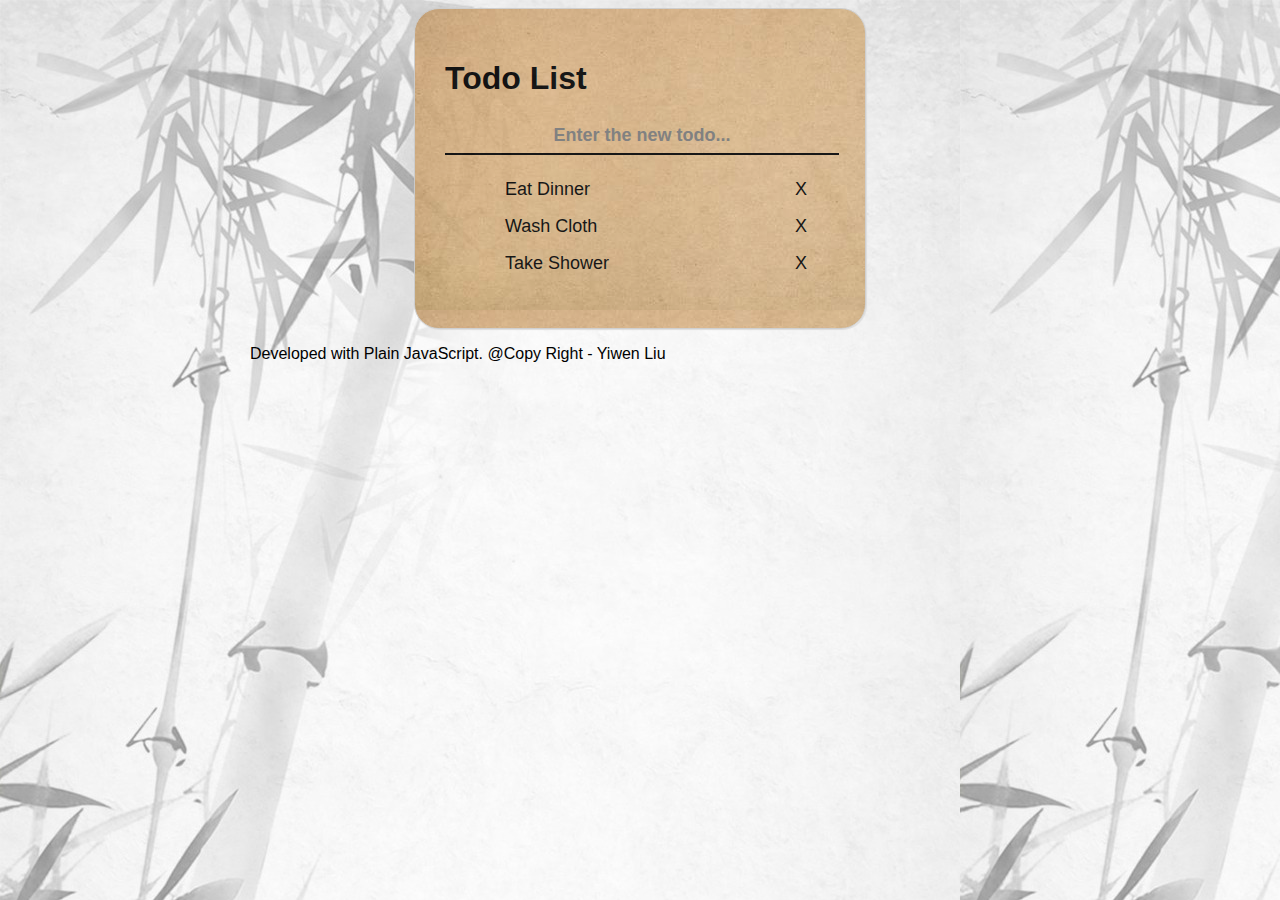
==== TodoApp.html @ 9f22d3b0 "Only able to add, checked, delete" ====
<!--
 * @Comment: Yiwen Liu
 * @Date: 2019-09-19 17:36:21
 * @LastEditTime: 2019-09-20 16:09:21
 * @Description: HTML structure of TodoList
 -->

<!doctype html>
<html lang="en">

<header>
    <meta charset="utf-8">

    <title>Todo App</title>
    <meta name="description" content="A Simple Plain JavaScript Project">
    <meta name="author" content="Yiwen Liu">

    <link rel="stylesheet" href="Styles.css">
</header>

<body>
    <div class="container">
        <h1>Todo List</h1>

        <input type="text" id="newInput" placeholder="Enter the new todo...">
        <!-- <button onclick="addTodo()" id="addButton">Add</button> -->

        <ul id="todolist"></ul>
    </div>
    <script src="TodoItem.js"></script>

</body>

<footer>
    <p>Developed with Plain JavaScript. @Copy Right - Yiwen Liu</p>
</footer>

</html>
---- Styles.css ----
body{
    font-family: Verdana, Geneva, Tahoma, sans-serif;
    background-image: url("BackgroundVertical.jpg");
    
    background-color: whitesmoke;

    margin-left: auto;
    margin-right: auto;

    max-width: 780px;

    padding-left: 70px;
    padding-right: 70px; 
}

.container{
    background-image: url(BrownPaperTexture.jpg);
    opacity: 0.9;

    width: 50%;
    height: 50%;

    margin: auto;

    border: 1px solid #ccc;
    border-radius: 25px;
    box-shadow: 1px 1px 1px gainsboro;
    padding: 30px;
}

input{
    border: none;
    border-bottom: 2px solid;
    outline: none;

    height: 32px;
    font-size: 18px;
    font-weight: bold;
    text-align: center;
    background-color: transparent;

    width: 100%;
    align-self: center;
}

input[type=text]:focus {
    border-color: brown;
}

ul li {
    cursor: pointer;
    position: relative;
    padding: 8px 8px 8px 20px;
    list-style-type: none;
    font-size: 18px;
    transition: 0.7s;
}

ul li:hover {
    color: brown;
}

ul li.checked {
    color: brown;
    text-decoration: line-through;
}
ul li.checked::before {
    content: '';
    position: absolute;
    border-color: brown;
    border-style: solid;
    border-width: 0 2px 2px 0;
    top: 7px;
    left: 0px;
    transform: rotate(45deg);
    height: 15px;
    width: 7px;
}

.close {
    background-color: transparent;
    border: none;
    position: absolute;
    right: 20px;
    top: 0;
    padding: 8px 8px 8px 8px;
  }
  
.close:hover {
    background-color: brown;
    color: white;
}
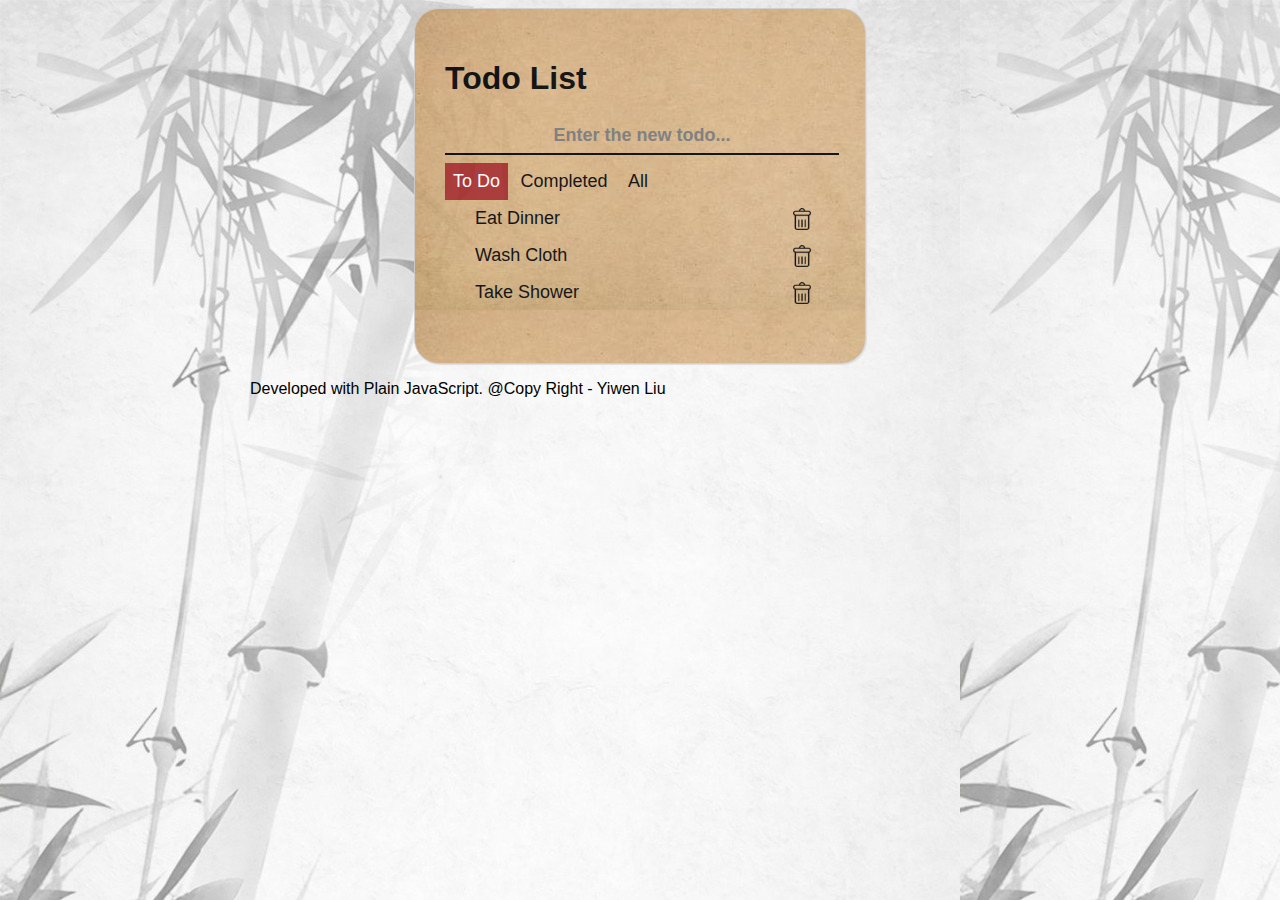
==== commit 14e71f5c: "Add the filter button" ====
--- a/TodoApp.html
+++ b/TodoApp.html
@@ -1,7 +1,7 @@
 <!--
  * @Comment: Yiwen Liu
  * @Date: 2019-09-19 17:36:21
- * @LastEditTime: 2019-09-20 16:09:21
+ * @LastEditTime: 2019-09-24 11:30:04
  * @Description: HTML structure of TodoList
  -->
 
@@ -25,9 +25,15 @@
         <input type="text" id="newInput" placeholder="Enter the new todo...">
         <!-- <button onclick="addTodo()" id="addButton">Add</button> -->
 
-        <ul id="todolist"></ul>
+        <div class="btn-group">
+            <button autofocus>To Do</button>
+            <button>Completed</button>
+            <button>All</button>
+        </div>
+
+        <ul id="renderedList"></ul>
     </div>
-    <script src="TodoItem.js"></script>
+    <script src="TodoArray.js"></script>
 
 </body>
 
--- a/Styles.css
+++ b/Styles.css
@@ -1,11 +1,13 @@
 body{
     font-family: Verdana, Geneva, Tahoma, sans-serif;
-    background-image: url("BackgroundVertical.jpg");
+    background: url("BackgroundVertical.jpg");
     
     background-color: whitesmoke;
 
     margin-left: auto;
     margin-right: auto;
+
+    font-weight: 300;
 
     max-width: 780px;
 
@@ -47,24 +49,30 @@
     border-color: brown;
 }
 
-ul li {
+ul {
+    margin: 0px;
+    padding: 0px 22px 22px 22px;
+}
+
+li {
     cursor: pointer;
     position: relative;
-    padding: 8px 8px 8px 20px;
+    padding: 8px 8px 8px 8px;
     list-style-type: none;
     font-size: 18px;
+    font-weight: thin;
     transition: 0.7s;
 }
 
-ul li:hover {
+li:hover {
     color: brown;
 }
 
-ul li.checked {
+li.checked {
     color: brown;
     text-decoration: line-through;
 }
-ul li.checked::before {
+li.checked::before {
     content: '';
     position: absolute;
     border-color: brown;
@@ -77,18 +85,38 @@
     width: 7px;
 }
 
-.close {
-    background-color: transparent;
-    border: none;
+.deleteButton {
     position: absolute;
-    right: 20px;
-    top: 0;
-    padding: 8px 8px 8px 8px;
+    width: 22px;
+    /* top: 0px; */
+    right: 0px;
+    /* padding: 8px 8px 8px 8px; */
   }
   
-.close:hover {
+.deleteButton:hover {
     background-color: brown;
     color: white;
 }
+
+.btn-group {
+    width:100%;
+}
+.btn-group button {
+    background: transparent;
+    border: none;
+    /* border-bottom-color: brown; */
+    font-size: 18px;  
+    font-weight: 300;
+    padding: 8px;
+    margin-top: 8px;
+}
+.btn-group button:hover {
+    color:brown;
+}
+.btn-group button:focus{
+    background:brown;
+    color: white;
+    outline: none;
+}
   
   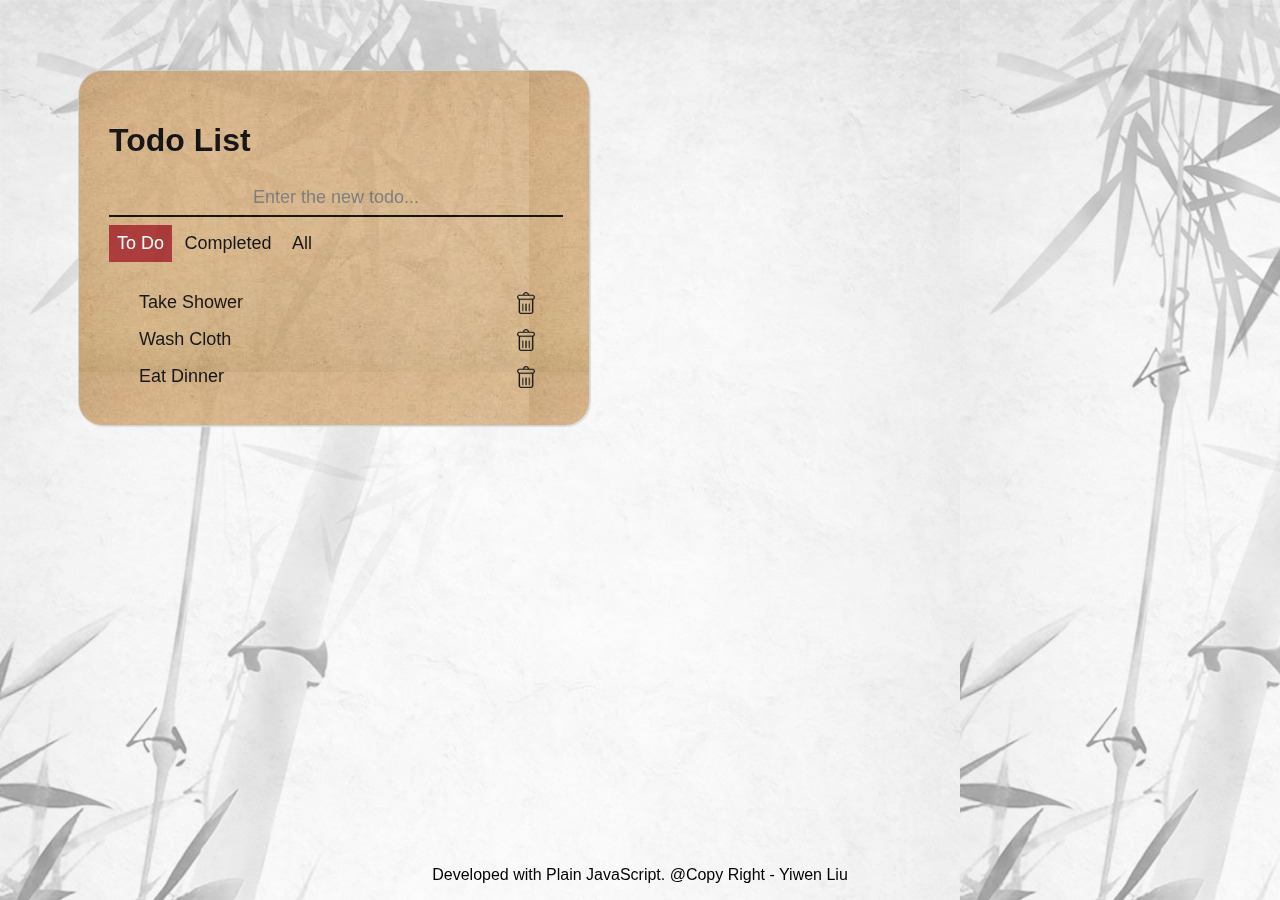
==== commit 69cb9d7d: "Optimize the UI responsive" ====
--- a/TodoApp.html
+++ b/TodoApp.html
@@ -1,7 +1,7 @@
 <!--
  * @Comment: Yiwen Liu
  * @Date: 2019-09-19 17:36:21
- * @LastEditTime: 2019-09-24 11:30:04
+ * @LastEditTime: 2019-09-27 10:43:28
  * @Description: HTML structure of TodoList
  -->
 
@@ -25,13 +25,15 @@
         <input type="text" id="newInput" placeholder="Enter the new todo...">
         <!-- <button onclick="addTodo()" id="addButton">Add</button> -->
 
-        <div class="btn-group">
-            <button autofocus>To Do</button>
+        <div class="btn-group" id="btn-group">
+            <button class="clicked">To Do</button>
             <button>Completed</button>
             <button>All</button>
         </div>
 
-        <ul id="renderedList"></ul>
+        <div class="ulcontainer">
+            <ul id="renderedList"></ul>
+        </div>
     </div>
     <script src="TodoArray.js"></script>
 
--- a/Styles.css
+++ b/Styles.css
@@ -1,15 +1,10 @@
 body{
     font-family: Verdana, Geneva, Tahoma, sans-serif;
     background: url("BackgroundVertical.jpg");
-    
+    background-attachment: fixed;
     background-color: whitesmoke;
 
-    margin-left: auto;
-    margin-right: auto;
-
     font-weight: 300;
-
-    max-width: 780px;
 
     padding-left: 70px;
     padding-right: 70px; 
@@ -18,16 +13,31 @@
 .container{
     background-image: url(BrownPaperTexture.jpg);
     opacity: 0.9;
-
+    position: fixed;
+    top: 70px;
+    margin: auto;
     width: 50%;
-    height: 50%;
-
+    min-width: 30vh;
+    max-width: 50vh;
+    max-height: 70vh;
     margin: auto;
-
     border: 1px solid #ccc;
     border-radius: 25px;
     box-shadow: 1px 1px 1px gainsboro;
     padding: 30px;
+}
+
+.ulcontainer{
+    background: transparent;
+    position: relative;
+    /* top: 70px; */
+    margin: auto;
+    /* bottom: 70px; */
+    /* width: 100%; */
+    max-height: 45vh;
+    overflow: scroll;
+    /* max-width: 360px; */
+    margin: auto;
 }
 
 input{
@@ -37,10 +47,9 @@
 
     height: 32px;
     font-size: 18px;
-    font-weight: bold;
+    font-weight: 500;
     text-align: center;
     background-color: transparent;
-
     width: 100%;
     align-self: center;
 }
@@ -51,7 +60,7 @@
 
 ul {
     margin: 0px;
-    padding: 0px 22px 22px 22px;
+    padding: 22px 22px 0px 22px;
 }
 
 li {
@@ -94,8 +103,8 @@
   }
   
 .deleteButton:hover {
-    background-color: brown;
-    color: white;
+    filter: invert(90%);
+    
 }
 
 .btn-group {
@@ -109,14 +118,20 @@
     font-weight: 300;
     padding: 8px;
     margin-top: 8px;
+    outline: none;
 }
 .btn-group button:hover {
     color:brown;
 }
-.btn-group button:focus{
+.btn-group button.clicked{
     background:brown;
     color: white;
-    outline: none;
 }
   
-  +footer {
+    position: fixed;
+    left: 0px;
+    bottom: 0px;
+    width: 100%;
+    text-align: center;
+}